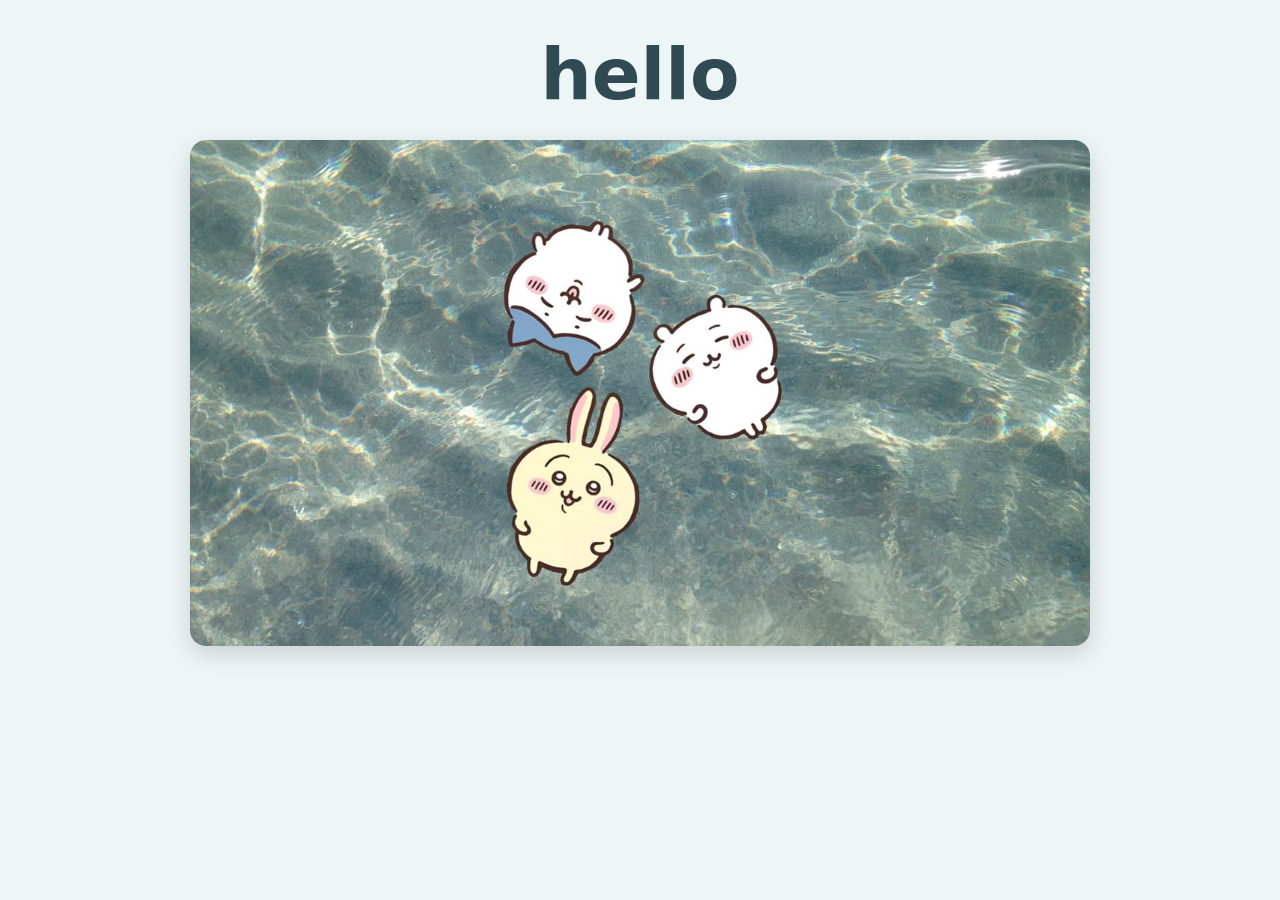
==== index.html @ 5c4ce0b4 "Add simple website with hello heading and image Co-Authored-By: Claude Opus 5.5 <noreply@anthropic.c" ====
<!doctype html>
<html lang="en">
<head>
  <meta charset="utf-8">
  <meta name="viewport" content="width=device-width, initial-scale=1">
  <title>Hello</title>
  <style>
    body {
      margin: 0;
      padding: 32px 16px;
      min-height: 100vh;
      box-sizing: border-box;
      background: #eef5f6;
      color: #2f4a52;
      font-family: system-ui, -apple-system, "Segoe UI", sans-serif;
      text-align: center;
    }
    h1 {
      margin: 0 0 24px;
      font-size: clamp(2.5rem, 8vw, 4.5rem);
      font-weight: 700;
    }
    img {
      max-width: min(100%, 900px);
      height: auto;
      border-radius: 16px;
      box-shadow: 0 8px 24px rgba(0, 0, 0, 0.15);
    }
  </style>
</head>
<body>
  <h1>hello</h1>
  <img src="862361ea150204ff3d5d8c57d9edc8a9.jpg" alt="Three cute cartoon characters floating on clear rippling water">
</body>
</html>
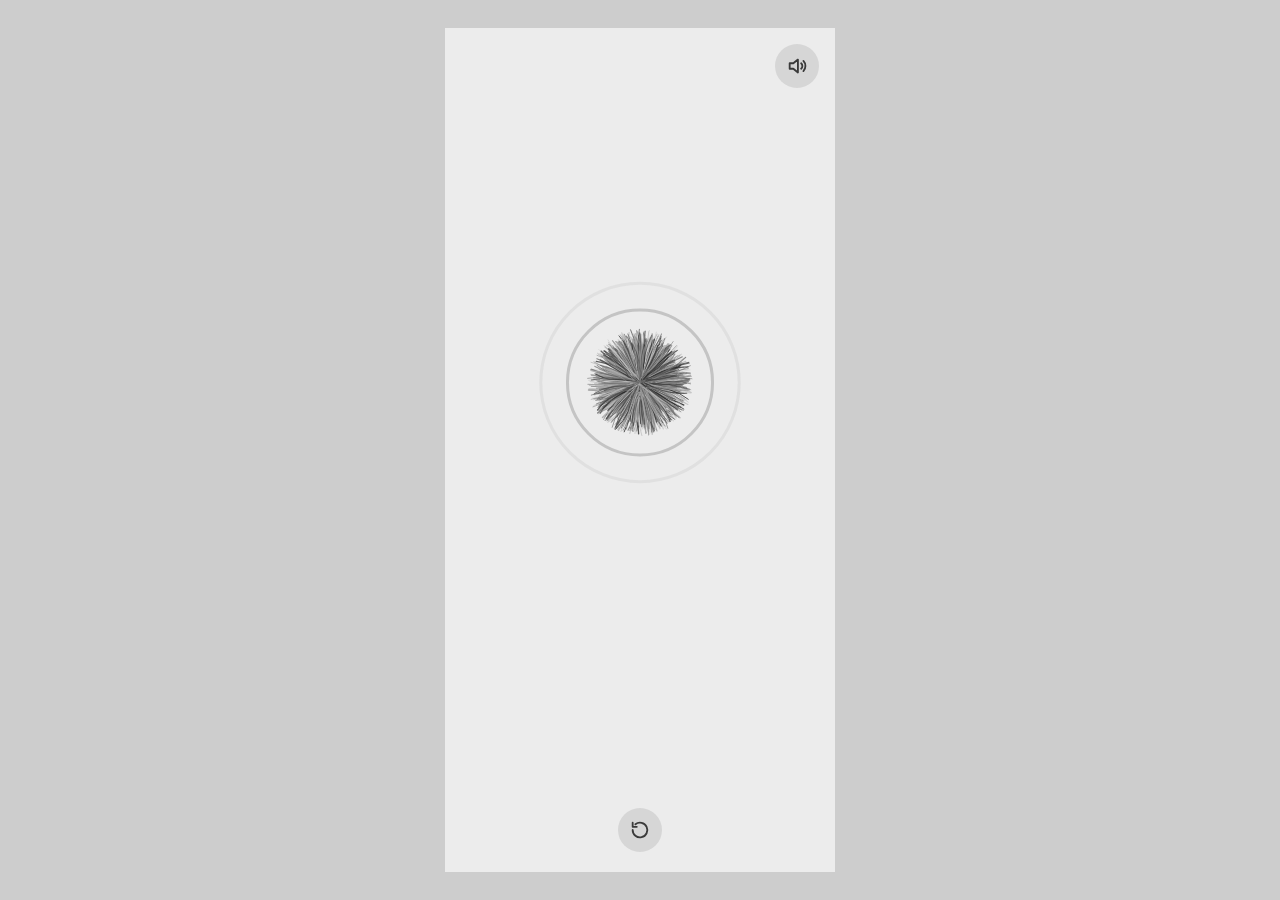
==== commit 8db0eff2: "Redirect site root to the pompom prototype in docs/ Makes the GitHub Pages URL show the prototype ev" ====
--- a/index.html
+++ b/index.html
@@ -3,33 +3,11 @@
 <head>
   <meta charset="utf-8">
   <meta name="viewport" content="width=device-width, initial-scale=1">
-  <title>Hello</title>
-  <style>
-    body {
-      margin: 0;
-      padding: 32px 16px;
-      min-height: 100vh;
-      box-sizing: border-box;
-      background: #eef5f6;
-      color: #2f4a52;
-      font-family: system-ui, -apple-system, "Segoe UI", sans-serif;
-      text-align: center;
-    }
-    h1 {
-      margin: 0 0 24px;
-      font-size: clamp(2.5rem, 8vw, 4.5rem);
-      font-weight: 700;
-    }
-    img {
-      max-width: min(100%, 900px);
-      height: auto;
-      border-radius: 16px;
-      box-shadow: 0 8px 24px rgba(0, 0, 0, 0.15);
-    }
-  </style>
+  <title>Pompom Sequence</title>
+  <meta http-equiv="refresh" content="0; url=docs/">
+  <script>location.replace('docs/');</script>
 </head>
 <body>
-  <h1>hello</h1>
-  <img src="862361ea150204ff3d5d8c57d9edc8a9.jpg" alt="Three cute cartoon characters floating on clear rippling water">
+  <p><a href="docs/">Open the Pompom Sequence</a></p>
 </body>
 </html>
